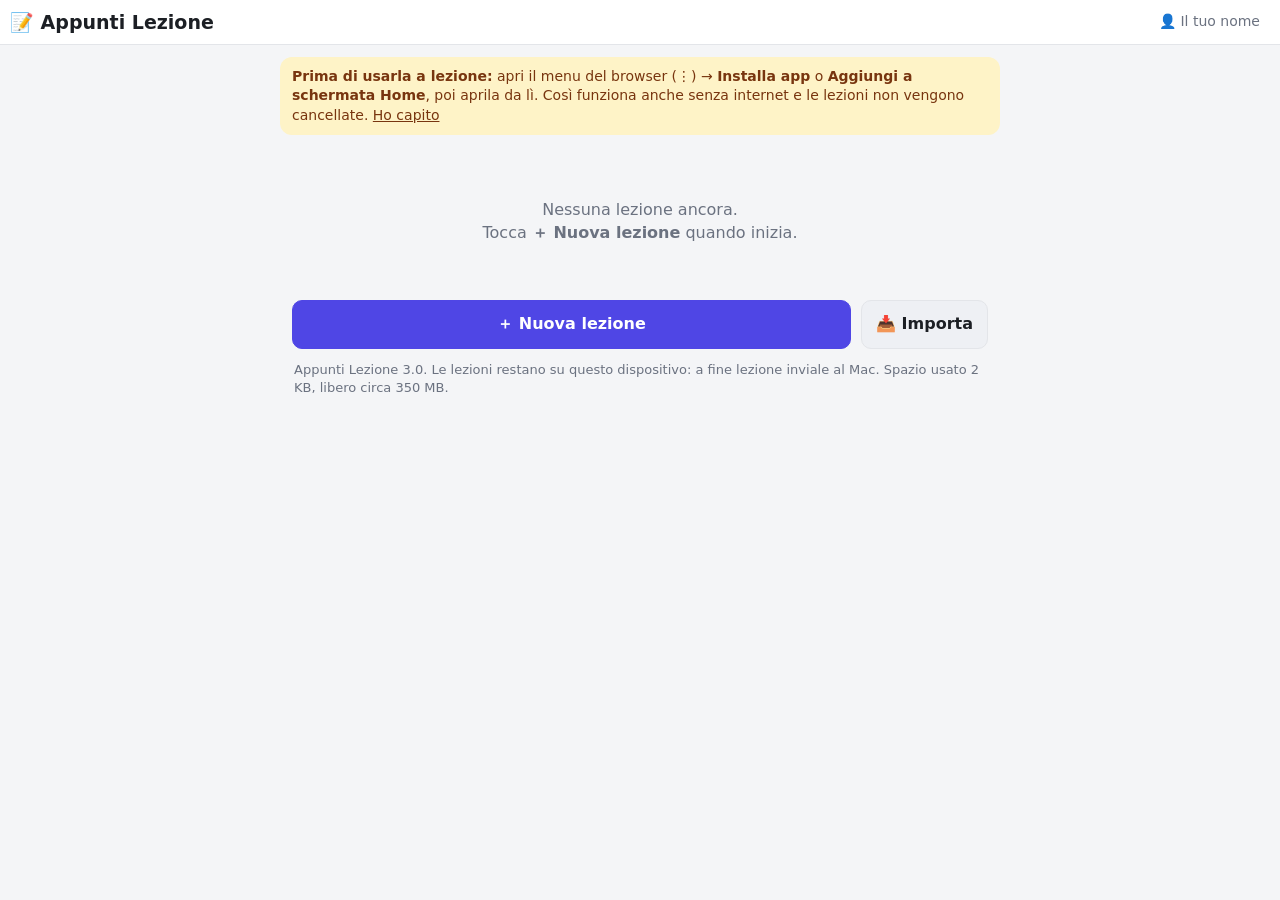
==== mobile/index.html @ 36c1a055 "Appunti Lezione per telefono e tablet (versione 3.0) Co-Authored-By: Claude Opus 5.5 <noreply@anthro" ====
<!doctype html>
<html lang="it">
<head>
  <meta charset="utf-8">
  <meta name="viewport" content="width=device-width, initial-scale=1, maximum-scale=1, viewport-fit=cover">
  <title>Appunti Lezione</title>
  <meta name="theme-color" content="#4f46e5">
  <meta name="mobile-web-app-capable" content="yes">
  <meta name="apple-mobile-web-app-capable" content="yes">
  <meta name="apple-mobile-web-app-title" content="Appunti">
  <meta name="apple-mobile-web-app-status-bar-style" content="default">
  <link rel="manifest" href="manifest.webmanifest">
  <link rel="apple-touch-icon" href="icon-180.png">
  <link rel="icon" href="icon-192.png">
  <link rel="stylesheet" href="mobile.css">
  <script src="../vendor/pdf.min.js"></script>
  <script src="../vendor/fflate.min.js"></script>
  <script type="module" src="mobile.js"></script>
</head>
<body>
  <!-- Elenco delle lezioni -->
  <div id="home" class="screen">
    <header class="top">
      <h1>📝 Appunti Lezione</h1>
      <button id="nameBtn" class="ghost" title="Il tuo nome"></button>
    </header>
    <div id="installTip" class="tip" hidden></div>
    <div id="lessonList"></div>
    <div class="home-actions">
      <button id="newLesson" class="primary big">＋ Nuova lezione</button>
      <label class="btn big">📥 Importa<input type="file" id="importInput" accept=".lezione,.zip,application/zip,application/octet-stream" hidden></label>
    </div>
    <p id="homeInfo" class="hint"></p>
  </div>

  <!-- Lezione aperta -->
  <div id="lesson" class="screen" hidden>
    <header class="top">
      <button id="back" class="ghost" aria-label="Torna alle lezioni">‹</button>
      <input id="title" placeholder="Titolo della lezione" enterkeyhint="done">
      <button id="menuBtn" class="ghost" aria-label="Altre azioni">⋯</button>
    </header>

    <div id="recBar">
      <button id="recBtn" class="rec">● Registra</button>
      <span id="recTime">00:00</span>
      <span class="meter" aria-hidden="true"><i id="level"></i></span>
      <span id="recInfo"></span>
    </div>
    <div id="warn" hidden></div>

    <main id="work">
      <section id="slidePane">
        <div id="stage">
          <div id="canvasBox">
            <canvas id="slideCanvas"></canvas>
            <canvas id="drawCanvas"></canvas>
            <canvas id="strokeCanvas"></canvas>
          </div>
        </div>
        <div class="toolbar">
          <button id="prev" aria-label="Slide precedente">◀</button>
          <span id="pageLabel"></span>
          <button id="next" aria-label="Slide successiva">▶</button>
          <span class="sep"></span>
          <button data-tool="none" class="active" aria-label="Sfoglia">✋</button>
          <button data-tool="pen" aria-label="Penna">✏️</button>
          <button data-tool="hl" aria-label="Evidenziatore">🖍</button>
          <button data-tool="eraser" aria-label="Gomma">🧽</button>
          <input type="color" id="color" value="#e11d48" aria-label="Colore">
          <button id="undo" aria-label="Annulla tratto">↶</button>
        </div>
      </section>

      <section id="notesPane">
        <div id="notesLabel" class="pane-head"></div>
        <div id="notes" contenteditable="true" data-placeholder="Scrivi qui i tuoi appunti per questa slide…"></div>
        <div id="photoStrip" hidden></div>
        <details id="profBox" hidden>
          <summary>🎙 Cosa ha detto il professore su questa slide</summary>
          <div id="profText"></div>
        </details>
      </section>
    </main>

    <nav id="actions">
      <button id="starBtn" class="big">⭐ Importante</button>
      <label class="btn big">📷 Foto<input type="file" id="photoInput" accept="image/*" capture="environment" hidden></label>
      <button id="dimBtn" class="big" title="Schermo scuro per risparmiare batteria">🌙</button>
    </nav>
  </div>

  <!-- Menu della lezione -->
  <div id="sheet" class="overlay" hidden>
    <div class="sheet-body">
      <label class="btn row">📄 Carica le slide (PDF)<input type="file" id="pdfInput" accept="application/pdf" hidden></label>
      <label class="btn row">✍️ Aggiungi foto di appunti a mano<input type="file" id="handInput" accept="image/*" multiple hidden></label>
      <button id="shareBtn" class="row primary">📤 Invia la lezione al Mac o ai compagni</button>
      <button id="deleteBtn" class="row danger">🗑 Elimina questa lezione</button>
      <button id="sheetClose" class="row">Chiudi</button>
    </div>
  </div>

  <!-- Invio della lezione -->
  <div id="shareBox" class="overlay" hidden>
    <div class="sheet-body">
      <h2>📤 Invia la lezione</h2>
      <p id="shareInfo"></p>
      <button id="shareGo" class="row primary" hidden>Condividi (AirDrop, WhatsApp, Drive…)</button>
      <a id="shareSave" class="btn row" hidden>⬇ Salva il file sul dispositivo</a>
      <p class="hint">Sul Mac: <b>⋯ → Importa una lezione</b>, poi <b>🎧 Audio → Trascrivi dalla registrazione</b>.</p>
      <button id="shareClose" class="row">Chiudi</button>
    </div>
  </div>

  <!-- Foto ingrandita -->
  <div id="viewer" class="overlay" hidden>
    <img id="viewerImg" alt="">
    <div class="viewer-bar">
      <button id="viewerDelete" class="danger">🗑 Elimina</button>
      <button id="viewerClose" class="primary">Chiudi</button>
    </div>
  </div>

  <!-- Schermo scuro: la registrazione continua, lo schermo consuma meno -->
  <div id="dim" hidden>
    <div><div id="dimTime"></div><div id="dimHint">La registrazione continua.<br>Tocca per tornare all'app.</div></div>
  </div>

  <div id="toast" hidden></div>
</body>
</html>
---- mobile/mobile.css ----
:root {
  --bg: #f4f5f7; --panel: #ffffff; --text: #1c1f24; --muted: #6b7280; --border: #e3e5e9;
  --accent: #4f46e5; --rec: #dc2626; --stage: #e8eaee; --btn: #eef0f4; --warn-bg: #fef3c7; --warn-text: #78350f;
}
@media (prefers-color-scheme: dark) {
  :root {
    --bg: #15171b; --panel: #1d2026; --text: #e7e9ee; --muted: #9aa1ad; --border: #2d313a;
    --accent: #818cf8; --rec: #f87171; --stage: #0f1114; --btn: #272b33; --warn-bg: #4a3a10; --warn-text: #fde68a;
  }
}

* { box-sizing: border-box; -webkit-tap-highlight-color: transparent; }
html, body { height: 100%; margin: 0; overscroll-behavior: none; }
body {
  font: 16px/1.4 -apple-system, BlinkMacSystemFont, "Segoe UI", Roboto, system-ui, sans-serif;
  background: var(--bg); color: var(--text);
}
[hidden] { display: none !important; }

button, .btn, input, select {
  font: inherit; color: var(--text); background: var(--btn);
  border: 1px solid var(--border); border-radius: 10px; padding: 8px 12px;
}
button, .btn { cursor: pointer; user-select: none; -webkit-user-select: none; text-align: center; text-decoration: none; }
button:active, .btn:active { filter: brightness(.94); }
button:disabled { opacity: .5; }
.primary { background: var(--accent); border-color: var(--accent); color: #fff; font-weight: 600; }
.danger { color: var(--rec); }
.ghost { background: none; border: none; font-size: 22px; padding: 4px 10px; }
.big { padding: 12px 14px; font-size: 16px; font-weight: 600; }
.hint { color: var(--muted); font-size: 13px; }

.screen { height: 100dvh; display: flex; flex-direction: column; }
.top {
  display: flex; align-items: center; gap: 6px; flex-shrink: 0;
  padding: calc(env(safe-area-inset-top) + 8px) calc(env(safe-area-inset-right) + 10px) 8px calc(env(safe-area-inset-left) + 10px);
  background: var(--panel); border-bottom: 1px solid var(--border);
}
.top h1 { font-size: 19px; margin: 0; flex: 1; }

/* ---- Elenco lezioni ---- */
#home { overflow-y: auto; align-items: center; }
#home > * { width: 100%; max-width: 720px; }
#home > .top { max-width: none; }
#nameBtn { font-size: 14px; color: var(--muted); }
.tip { margin: 12px; padding: 10px 12px; border-radius: 12px; background: var(--warn-bg); color: var(--warn-text); font-size: 14px; }
#lessonList { padding: 12px; display: flex; flex-direction: column; gap: 10px; }
.lesson-card { display: block; width: 100%; text-align: left; background: var(--panel); border-radius: 14px; padding: 12px 14px; }
.lesson-card b { display: block; font-size: 16px; margin-bottom: 2px; }
.lesson-card span { color: var(--muted); font-size: 13px; }
.empty { text-align: center; color: var(--muted); padding: 40px 20px; }
.home-actions { display: flex; gap: 10px; padding: 4px 12px 12px; }
.home-actions .primary { flex: 1; }
#homeInfo { padding: 0 14px calc(env(safe-area-inset-bottom) + 14px); margin: 0; }

/* ---- Lezione ---- */
#title { flex: 1; min-width: 0; background: none; border: none; font-weight: 600; padding: 6px 4px; }
#recBar {
  display: flex; align-items: center; gap: 10px; flex-shrink: 0;
  padding: 8px calc(env(safe-area-inset-right) + 12px) 8px calc(env(safe-area-inset-left) + 12px);
  background: var(--panel); border-bottom: 1px solid var(--border);
}
.rec { font-weight: 700; min-width: 128px; }
.rec.on { background: var(--rec); border-color: var(--rec); color: #fff; }
#recTime { font-variant-numeric: tabular-nums; font-weight: 600; }
#recBar.on #recTime { color: var(--rec); }
.meter { width: 54px; height: 8px; border-radius: 4px; background: var(--border); overflow: hidden; }
.meter i { display: block; height: 100%; width: 0; background: var(--rec); }
#recInfo { color: var(--muted); font-size: 12px; flex: 1; text-align: right; white-space: nowrap; overflow: hidden; text-overflow: ellipsis; }
#warn { padding: 8px 12px; background: var(--warn-bg); color: var(--warn-text); font-size: 14px; flex-shrink: 0; }

#work { flex: 1; min-height: 0; display: flex; flex-direction: column; }
#slidePane { flex: 0 0 auto; display: flex; flex-direction: column; min-height: 0; }
#stage { background: var(--stage); display: flex; align-items: center; justify-content: center; padding: 8px; touch-action: none; }
#canvasBox { position: relative; box-shadow: 0 2px 14px rgba(0,0,0,.2); }
#canvasBox canvas { position: absolute; left: 0; top: 0; width: 100%; height: 100%; display: block; }
#strokeCanvas { opacity: .35; pointer-events: none; }
#drawCanvas, #slideCanvas { pointer-events: none; }
.toolbar {
  display: flex; align-items: center; gap: 3px; flex-shrink: 0; overflow-x: auto;
  padding: 6px calc(env(safe-area-inset-right) + 6px) 6px calc(env(safe-area-inset-left) + 6px);
  background: var(--panel); border-bottom: 1px solid var(--border);
}
.toolbar button { padding: 6px 5px; min-width: 34px; flex: 0 0 auto; }
.toolbar button.active { background: var(--accent); border-color: var(--accent); }
.toolbar .sep { flex: 1; min-width: 6px; }
#pageLabel { font-weight: 600; font-size: 13px; white-space: nowrap; min-width: 48px; text-align: center; }
input[type=color] { width: 32px; height: 34px; padding: 2px; flex: 0 0 auto; }

#notesPane { flex: 1; min-height: 0; display: flex; flex-direction: column; background: var(--panel); }
.pane-head { font-size: 13px; font-weight: 600; color: var(--muted); padding: 8px 14px 2px; }
#notes { flex: 1; min-height: 60px; overflow-y: auto; padding: 6px 14px 12px; outline: none; -webkit-user-select: text; user-select: text; }
#notes:empty::before { content: attr(data-placeholder); color: var(--muted); }
#notes blockquote { margin: 6px 0; padding: 6px 10px; border-left: 3px solid var(--accent); background: var(--btn); border-radius: 4px; }
#photoStrip { display: flex; gap: 8px; padding: 6px 12px; overflow-x: auto; flex-shrink: 0; border-top: 1px solid var(--border); }
.thumb { padding: 0; border-radius: 8px; overflow: hidden; flex: 0 0 auto; height: 58px; }
.thumb img { height: 58px; display: block; }
#profBox { flex-shrink: 0; max-height: 34%; overflow-y: auto; border-top: 1px solid var(--border); padding: 6px 14px; font-size: 14px; }
#profBox summary { color: var(--muted); font-size: 13px; }
#profText p { margin: 6px 0; }
#profText p.star { background: color-mix(in srgb, #facc15 25%, transparent); border-radius: 4px; padding: 2px 4px; }

#actions {
  display: flex; gap: 8px; flex-shrink: 0;
  padding: 8px calc(env(safe-area-inset-right) + 10px) calc(env(safe-area-inset-bottom) + 8px) calc(env(safe-area-inset-left) + 10px);
  background: var(--panel); border-top: 1px solid var(--border);
}
#starBtn { flex: 1.4; }
#actions .btn { flex: 1; }

/* tablet e telefono in orizzontale: slide a sinistra, appunti a destra */
@media (min-width: 760px) and (orientation: landscape) {
  #work { flex-direction: row; }
  #slidePane { flex: 1.5 1 0; min-width: 0; border-right: 1px solid var(--border); }
  #stage { flex: 1; min-height: 0; }
  #notesPane { flex: 1 1 0; min-width: 280px; }
}

/* ---- Fogli e finestre ---- */
.overlay { position: fixed; left: 0; right: 0; top: 0; height: 100dvh; z-index: 40; background: rgba(0,0,0,.45); display: flex; flex-direction: column; justify-content: flex-end; }
.sheet-body {
  background: var(--panel); border-radius: 18px 18px 0 0; display: flex; flex-direction: column; gap: 8px;
  padding: 16px 14px calc(env(safe-area-inset-bottom) + 14px); max-width: 560px; width: 100%; margin: 0 auto;
}
.sheet-body h2 { margin: 0 0 4px; font-size: 18px; }
.sheet-body p { margin: 0 0 4px; }
.row { display: block; width: 100%; padding: 13px 14px; font-size: 16px; }
#viewer { background: #000; justify-content: center; align-items: center; }
#viewerImg { max-width: 100%; max-height: calc(100% - 90px); object-fit: contain; }
.viewer-bar { position: absolute; left: 0; right: 0; bottom: 0; display: flex; gap: 10px; justify-content: space-between; padding: 12px 14px calc(env(safe-area-inset-bottom) + 12px); }

#dim { position: fixed; left: 0; right: 0; top: 0; height: 100dvh; z-index: 60; background: #000; color: #3d3d3d; display: flex; align-items: center; justify-content: center; text-align: center; }
#dimTime { font-size: 44px; font-variant-numeric: tabular-nums; margin-bottom: 10px; color: #5a1a1a; }
#dimHint { font-size: 14px; }

/* in alto, sotto la barra di registrazione: in basso finirebbe sotto la tastiera o la barra del browser */
#toast {
  position: fixed; left: 12px; right: 12px; margin: 0 auto; width: fit-content; max-width: 520px; z-index: 70;
  top: calc(env(safe-area-inset-top) + 116px); background: #1c1f24; color: #fff; border-radius: 12px;
  padding: 10px 14px; font-size: 14px; display: flex; align-items: center; gap: 10px; box-shadow: 0 6px 24px rgba(0,0,0,.3);
}
#toast button { background: #fff; color: #1c1f24; border: none; padding: 5px 10px; font-size: 13px; font-weight: 600; flex-shrink: 0; }

#blocked { position: fixed; left: 0; right: 0; top: 0; height: 100dvh; z-index: 90; background: var(--bg); display: flex; align-items: center; justify-content: center; text-align: center; padding: 30px; }
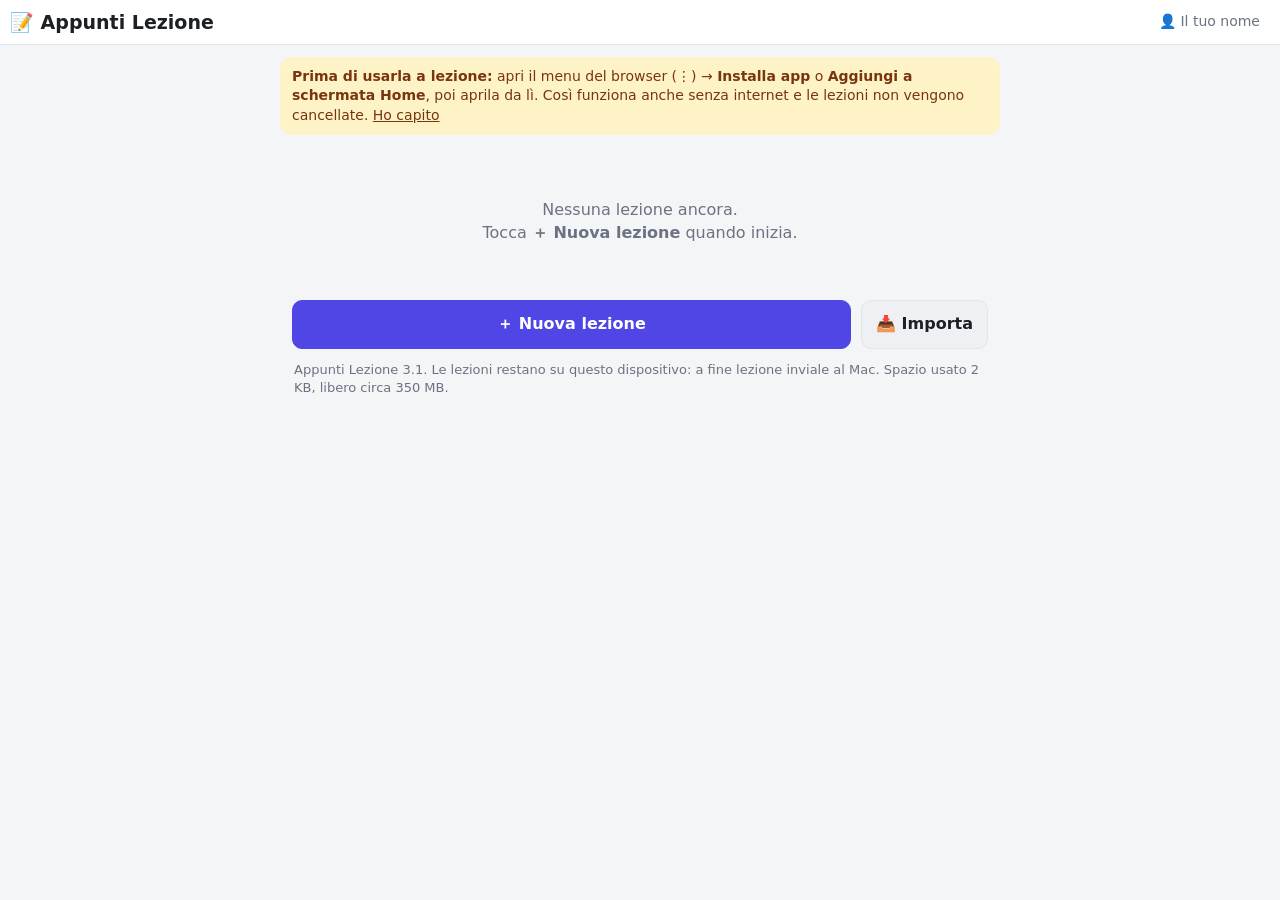
==== commit 106a52e3: "Versione 3.1: appunti a mano con Apple Pencil (foglio bianco o a quadretti), trascrizione dal vivo c" ====
--- a/mobile/index.html
+++ b/mobile/index.html
@@ -73,12 +73,28 @@
       </section>
 
       <section id="notesPane">
-        <div id="notesLabel" class="pane-head"></div>
+        <div class="pane-head">
+          <span id="notesLabel"></span>
+          <span class="spacer"></span>
+          <!-- come prendere appunti: tastiera, oppure a mano su foglio bianco o a quadretti -->
+          <div id="noteMode" class="seg" role="group" aria-label="Come prendere appunti">
+            <button data-mode="keys" title="Scrivi con la tastiera">⌨️<span> Tastiera</span></button>
+            <button data-mode="blank" title="Scrivi a mano su foglio bianco">▢<span> Bianco</span></button>
+            <button data-mode="grid" title="Scrivi a mano su foglio a quadretti">▦<span> Quadretti</span></button>
+          </div>
+          <button id="notesFull" class="mini" title="Appunti a tutto schermo" aria-label="Appunti a tutto schermo">⤢</button>
+        </div>
         <div id="notes" contenteditable="true" data-placeholder="Scrivi qui i tuoi appunti per questa slide…"></div>
+        <div id="inkBox" hidden>
+          <canvas id="inkCanvas"></canvas>
+          <canvas id="inkLive"></canvas>
+          <div id="inkHint"></div>
+        </div>
         <div id="photoStrip" hidden></div>
         <details id="profBox" hidden>
           <summary>🎙 Cosa ha detto il professore su questa slide</summary>
           <div id="profText"></div>
+          <div id="interim"></div>
         </details>
       </section>
     </main>
@@ -95,9 +111,33 @@
     <div class="sheet-body">
       <label class="btn row">📄 Carica le slide (PDF)<input type="file" id="pdfInput" accept="application/pdf" hidden></label>
       <label class="btn row">✍️ Aggiungi foto di appunti a mano<input type="file" id="handInput" accept="image/*" multiple hidden></label>
+      <button id="modeBtn" class="row"></button>
+      <label class="btn row lang">🌍 Lingua della lezione
+        <select id="lang">
+          <option value="it-IT">Italiano</option><option value="en-US">English</option><option value="es-ES">Español</option>
+          <option value="fr-FR">Français</option><option value="de-DE">Deutsch</option>
+        </select>
+      </label>
       <button id="shareBtn" class="row primary">📤 Invia la lezione al Mac o ai compagni</button>
+      <button id="textBtn" class="row">📝 Condividi appunti e trascrizione come testo</button>
       <button id="deleteBtn" class="row danger">🗑 Elimina questa lezione</button>
       <button id="sheetClose" class="row">Chiudi</button>
+    </div>
+  </div>
+
+  <!-- Registrare l'audio o trascrivere dal vivo -->
+  <div id="modeBox" class="overlay" hidden>
+    <div class="sheet-body">
+      <h2>Come vuoi seguire la lezione?</h2>
+      <button id="modeAudio" class="row choice">
+        <b>🎙 Registra l'audio</b>
+        <span>Il Mac trascrive dopo, con precisione. Funziona senza internet e, se qualcosa si interrompe, l'audio resta. Poi va inviato il file (circa 30 MB all'ora).</span>
+      </button>
+      <button id="modeText" class="row choice">
+        <b>💬 Solo trascrizione dal vivo</b>
+        <span id="modeTextInfo">Il testo compare subito e non c'è audio da inviare. Serve internet: la voce viene mandata ad Apple (iPhone, iPad) o a Google (Android) per essere trascritta. È meno precisa con il professore lontano e, se si interrompe, quelle parole sono perse.</span>
+      </button>
+      <button id="modeClose" class="row">Annulla</button>
     </div>
   </div>
 
--- a/mobile/mobile.css
+++ b/mobile/mobile.css
@@ -43,7 +43,7 @@
 #home > * { width: 100%; max-width: 720px; }
 #home > .top { max-width: none; }
 #nameBtn { font-size: 14px; color: var(--muted); }
-.tip { margin: 12px; padding: 10px 12px; border-radius: 12px; background: var(--warn-bg); color: var(--warn-text); font-size: 14px; }
+.tip { margin: 12px auto; width: calc(100% - 24px) !important; padding: 10px 12px; border-radius: 12px; background: var(--warn-bg); color: var(--warn-text); font-size: 14px; }
 #lessonList { padding: 12px; display: flex; flex-direction: column; gap: 10px; }
 .lesson-card { display: block; width: 100%; text-align: left; background: var(--panel); border-radius: 14px; padding: 12px 14px; }
 .lesson-card b { display: block; font-size: 16px; margin-bottom: 2px; }
@@ -88,7 +88,31 @@
 input[type=color] { width: 32px; height: 34px; padding: 2px; flex: 0 0 auto; }
 
 #notesPane { flex: 1; min-height: 0; display: flex; flex-direction: column; background: var(--panel); }
-.pane-head { font-size: 13px; font-weight: 600; color: var(--muted); padding: 8px 14px 2px; }
+.pane-head { display: flex; align-items: center; gap: 6px; font-size: 13px; font-weight: 600; color: var(--muted); padding: 6px 10px 4px 14px; }
+.pane-head .spacer { flex: 1; }
+#notesLabel { white-space: nowrap; overflow: hidden; text-overflow: ellipsis; }
+.seg { display: flex; flex-shrink: 0; border: 1px solid var(--border); border-radius: 9px; overflow: hidden; }
+.seg button { border: none; border-radius: 0; background: var(--btn); padding: 5px 9px; font-size: 13px; position: relative; }
+.seg button + button { border-left: 1px solid var(--border); }
+.seg button.active { background: var(--accent); color: #fff; }
+.seg button.has::after { content: ""; position: absolute; top: 3px; right: 3px; width: 6px; height: 6px; border-radius: 50%; background: var(--rec); } /* c'è già qualcosa scritto in quel modo */
+.mini { padding: 5px 9px; font-size: 13px; flex-shrink: 0; }
+@media (max-width: 520px) { .seg button span { display: none; } }
+
+/* foglio per scrivere a mano: la carta è lo sfondo, l'inchiostro sta sopra */
+#inkBox { flex: 1; min-height: 120px; position: relative; overflow: hidden; background-color: #fff; touch-action: none; border-top: 1px solid var(--border); }
+/* scrivendo o tenendo premuto non devono comparire selezione del testo, lente o menu di iOS */
+#inkBox, #stage { -webkit-user-select: none; user-select: none; -webkit-touch-callout: none; }
+#inkBox.grid { background-image: linear-gradient(to right, #c9d6ea 1px, transparent 1px), linear-gradient(to bottom, #c9d6ea 1px, transparent 1px); }
+#inkBox canvas { position: absolute; left: 0; top: 0; width: 100%; height: 100%; pointer-events: none; }
+#inkLive { opacity: .35; }
+#inkHint { position: absolute; left: 0; right: 0; bottom: 6px; text-align: center; font-size: 12px; color: #9aa1ad; pointer-events: none; }
+/* appunti a tutto schermo: la slide sparisce, ma strumenti e frecce restano in una barra sopra il foglio */
+#work.full { flex-direction: column; }
+#work.full #stage { display: none; }
+#work.full #slidePane { flex: 0 0 auto; border-right: none; }
+#interim { color: var(--muted); font-style: italic; min-height: 4px; }
+#recBar.text #recTime { color: var(--accent); }
 #notes { flex: 1; min-height: 60px; overflow-y: auto; padding: 6px 14px 12px; outline: none; -webkit-user-select: text; user-select: text; }
 #notes:empty::before { content: attr(data-placeholder); color: var(--muted); }
 #notes blockquote { margin: 6px 0; padding: 6px 10px; border-left: 3px solid var(--accent); background: var(--btn); border-radius: 4px; }
@@ -125,6 +149,12 @@
 .sheet-body h2 { margin: 0 0 4px; font-size: 18px; }
 .sheet-body p { margin: 0 0 4px; }
 .row { display: block; width: 100%; padding: 13px 14px; font-size: 16px; }
+.row.lang { display: flex; align-items: center; justify-content: space-between; text-align: left; }
+.row.lang select { padding: 4px 8px; }
+.choice { text-align: left; }
+.choice b { display: block; margin-bottom: 3px; }
+.choice span { display: block; font-size: 13px; color: var(--muted); font-weight: 400; }
+.choice.active { border-color: var(--accent); box-shadow: 0 0 0 1px var(--accent) inset; }
 #viewer { background: #000; justify-content: center; align-items: center; }
 #viewerImg { max-width: 100%; max-height: calc(100% - 90px); object-fit: contain; }
 .viewer-bar { position: absolute; left: 0; right: 0; bottom: 0; display: flex; gap: 10px; justify-content: space-between; padding: 12px 14px calc(env(safe-area-inset-bottom) + 12px); }
